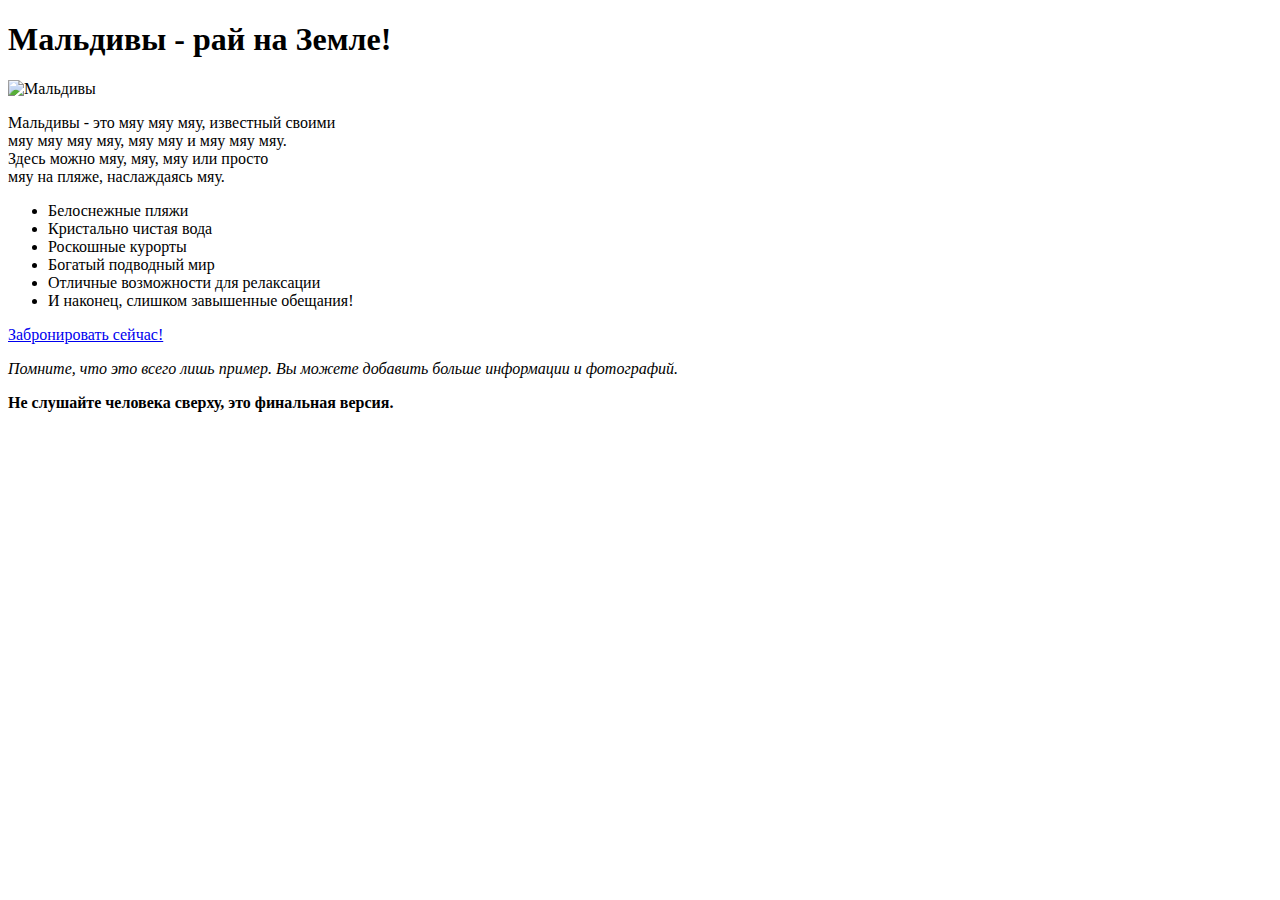
==== 2_destination.html @ d2517b87 "idk" ====
<!DOCTYPE html>
<html lang="en">
<head>
    <meta charset="UTF-8">
    <meta name="viewport" content="width=device-width, initial-scale=1.0">
    <title>На самом деле картинка это не мальдивы, а майами</title>
</head>
<body>
    <h1>Мальдивы - рай на Земле!</h1>
    <img src="https://extraguide.ru/images/pthumb/blog/2023/09-02-z9x04h-mayami-bich.cd9f7e96.jpg" alt="Мальдивы" width="400">
    <p>
        Мальдивы - это мяу мяу мяу, известный своими<br>
        мяу мяу мяу мяу, мяу мяу и мяу мяу мяу.<br>
        Здесь можно мяу, мяу, мяу или просто<br>
        мяу на пляже, наслаждаясь мяу.<br>
    </p>
    <ul>
        <li>Белоснежные пляжи</li>
        <li>Кристально чистая вода</li>
        <li>Роскошные курорты</li>
        <li>Богатый подводный мир</li>
        <li>Отличные возможности для релаксации</li>
        <li>И наконец, слишком завышенные обещания!</li>
    </ul>
    <a href="booking.html">Забронировать сейчас!</a>
    <p><em>Помните, что это всего лишь пример. Вы можете добавить больше информации и фотографий.</em></p>
    <p><strong>Не слушайте человека сверху, это финальная версия.</strong></p>
    
</body>
</html>
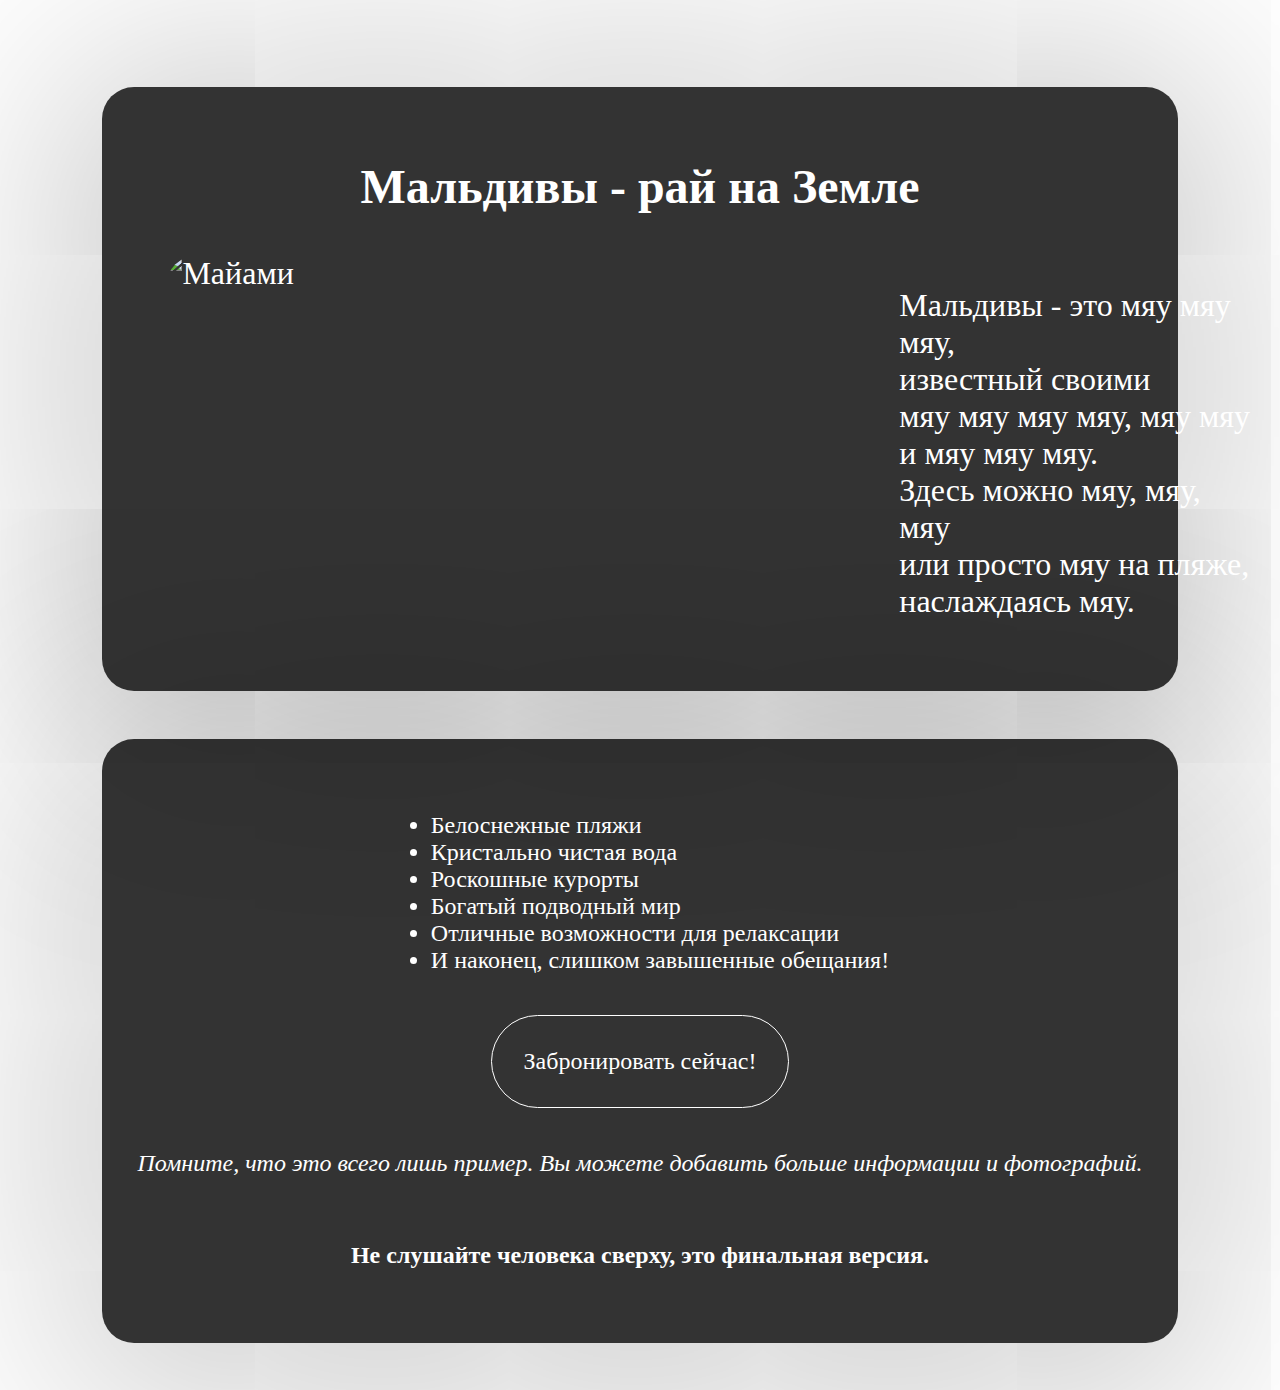
==== commit 7bad220f: "A bunch of stuff I guess" ====
--- a/2_destination.html
+++ b/2_destination.html
@@ -1,30 +1,48 @@
 <!DOCTYPE html>
 <html lang="en">
+
 <head>
     <meta charset="UTF-8">
     <meta name="viewport" content="width=device-width, initial-scale=1.0">
+    <link rel="stylesheet" href="./2_destination.css">
     <title>На самом деле картинка это не мальдивы, а майами</title>
 </head>
+
 <body>
-    <h1>Мальдивы - рай на Земле!</h1>
-    <img src="https://extraguide.ru/images/pthumb/blog/2023/09-02-z9x04h-mayami-bich.cd9f7e96.jpg" alt="Мальдивы" width="400">
-    <p>
-        Мальдивы - это мяу мяу мяу, известный своими<br>
-        мяу мяу мяу мяу, мяу мяу и мяу мяу мяу.<br>
-        Здесь можно мяу, мяу, мяу или просто<br>
-        мяу на пляже, наслаждаясь мяу.<br>
-    </p>
-    <ul>
-        <li>Белоснежные пляжи</li>
-        <li>Кристально чистая вода</li>
-        <li>Роскошные курорты</li>
-        <li>Богатый подводный мир</li>
-        <li>Отличные возможности для релаксации</li>
-        <li>И наконец, слишком завышенные обещания!</li>
-    </ul>
-    <a href="booking.html">Забронировать сейчас!</a>
-    <p><em>Помните, что это всего лишь пример. Вы можете добавить больше информации и фотографий.</em></p>
-    <p><strong>Не слушайте человека сверху, это финальная версия.</strong></p>
-    
+
+    <div class="with_name">
+
+        <h1>Мальдивы - рай на Земле</h1>
+
+        <div class="intro">
+            <img src="https://extraguide.ru/images/pthumb/blog/2023/09-02-z9x04h-mayami-bich.cd9f7e96.jpg"
+                alt="Майами" width="720" class="miami">
+            <p class="info">
+                Мальдивы - это мяу мяу мяу,<br>
+                известный своими<br>
+                мяу мяу мяу мяу, мяу мяу <br>
+                и мяу мяу мяу.<br>
+                Здесь можно мяу, мяу, мяу<br>
+                или просто мяу на пляже, <br>
+                наслаждаясь мяу.<br>
+            </p>
+        </div>
+    </div>
+
+    <div class="rest">
+        <ul>
+            <li>Белоснежные пляжи</li>
+            <li>Кристально чистая вода</li>
+            <li>Роскошные курорты</li>
+            <li>Богатый подводный мир</li>
+            <li>Отличные возможности для релаксации</li>
+            <li>И наконец, слишком завышенные обещания!</li>
+        </ul>
+
+        <a href="2_booking.html"><button class="text_field2">Забронировать сейчас!</button></a>
+        <p><em>Помните, что это всего лишь пример. Вы можете добавить больше информации и фотографий.</em></p>
+        <p><strong>Не слушайте человека сверху, это финальная версия.</strong></p>
+    </div>
 </body>
+
 </html>--- a/2_destination.css
+++ b/2_destination.css
@@ -0,0 +1,86 @@
+:root {
+
+}
+
+body {
+    background-image: url(https://wallpapercat.com/w/full/7/9/e/1394497-1365x2048-phone-hd-miami-beach-skyline-background-photo.jpg);
+    position: relative;
+    top: 2rem;
+    display: flex;
+    flex-direction: column;
+    height: 150vh;  
+    justify-content: space-evenly;
+    font-family: bahnschrift;
+    font-size: large;
+}
+
+h1 {
+    font-size: 3rem;
+    font-family: bahnschrift;
+    align-items: center;
+    align-self: center;
+    padding: 0.5rem;
+}
+
+img {
+    position: relative;
+    left: 2rem;
+    border-radius: 2rem;
+}
+
+.with_name {
+    align-self: center;
+    color: white;
+    box-shadow: 0rem 1rem 30rem 1rem rgba(0, 0, 0, 0.3);
+    background-color: rgba(0, 0, 0, 0.8);
+    display: flex;
+    flex-direction: column;
+    padding: 2rem;  
+    height: 40%;
+    width: 80%;
+    border-radius: 2rem;
+}
+
+.intro {
+    font-size: xx-large;
+    align-self: center;
+    display: flex;
+    flex-direction: row;
+    height: 70%;
+    width: 100%;
+}
+
+.rest {
+    font-family: bahnschrift light;
+    font-size: x-large;
+    align-self: center;
+    color: white;
+    box-shadow: 0rem 1rem 30rem 1rem rgba(0, 0, 0, 0.3);
+    background-color: rgba(0, 0, 0, 0.8);
+    display: flex;
+    flex-direction: column;
+    padding: 2rem;  
+    height: 40%;
+    width: 80%;
+    border-radius: 2rem;
+    align-items: center;
+    justify-content: space-evenly;
+}
+
+.text_field2 {
+    cursor: pointer;
+    font-family: bahnschrift light;
+    font-size: x-large;
+    align-self: center;
+    color: white;
+    border: 0.06rem solid white;
+    background: none;
+    padding: 2rem;  
+    border-radius: 3rem;
+}
+
+.info {
+    position: relative;
+    left: 7rem;
+    vertical-align: middle;
+}